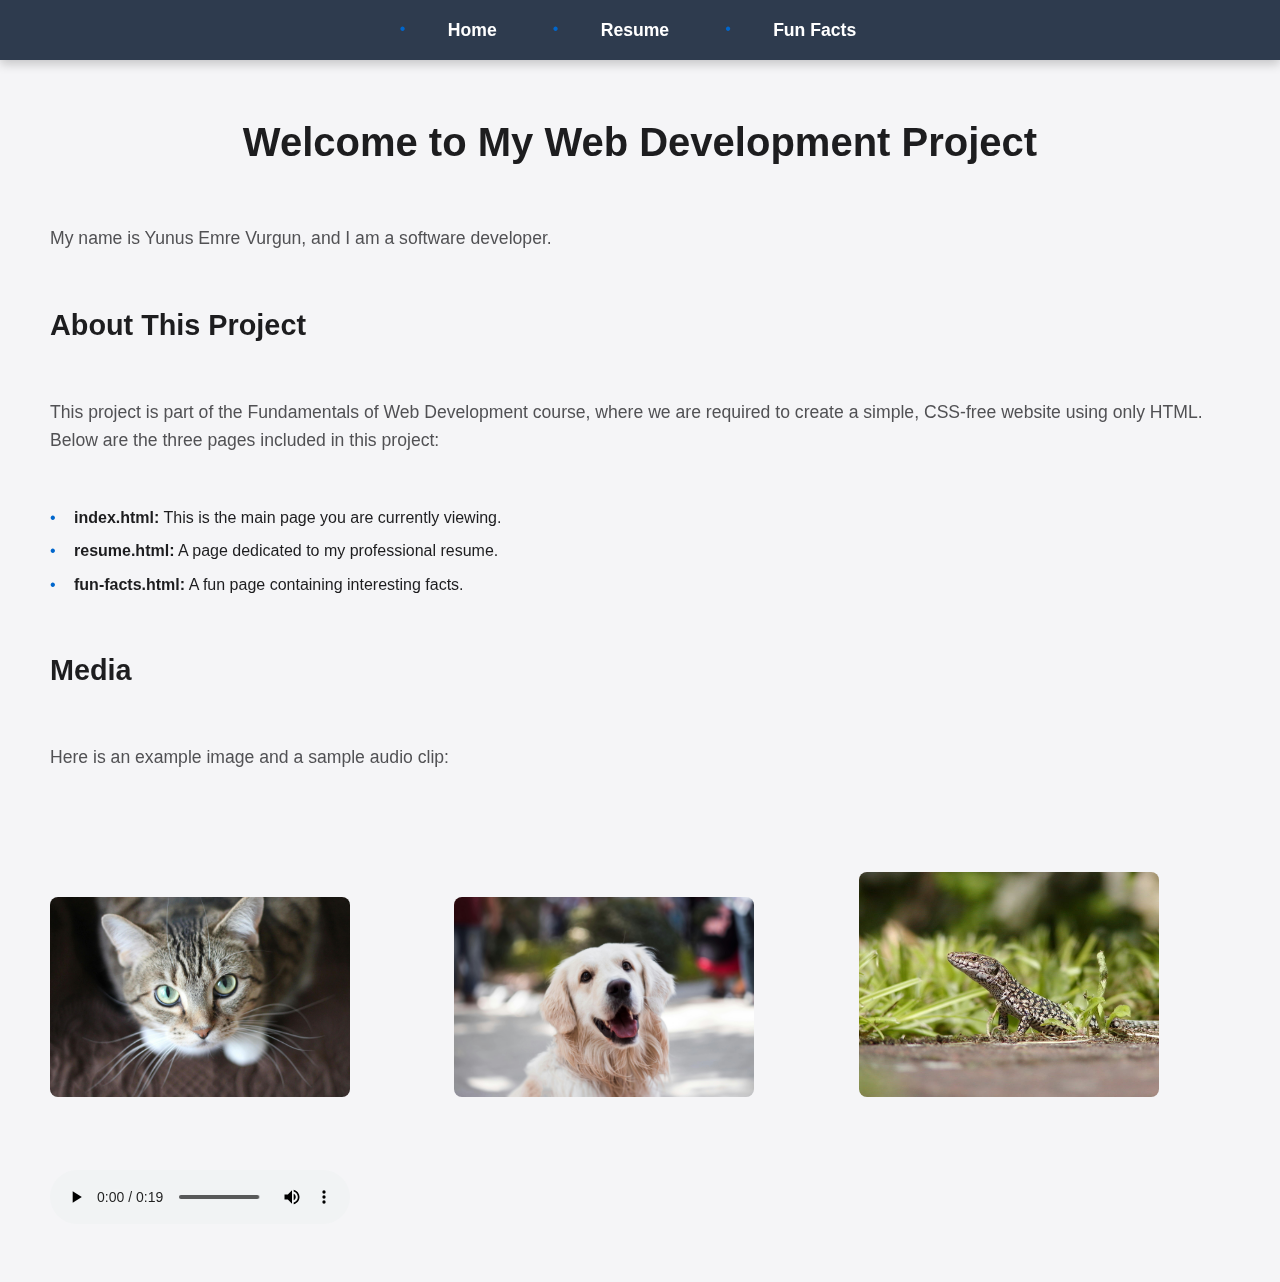
==== index.html @ 9a59749e "forked prev. version" ====
<!DOCTYPE html>
<html lang="en">
<head>
    <meta charset="UTF-8">
    <meta name="viewport" content="width=device-width, initial-scale=1.0">
                <link type="text/css" rel="stylesheet" href="css/normalize.css" />

                <link rel="stylesheet" href="css/styles.css">
                <link rel="stylesheet" href="css/index.css"><link rel="stylesheet" href="css/navbar.css">

    <title>Yunus Emre Vurgun - Project 1</title>
</head>
<body>    <header>
    <nav>
        <ul>
            <li><a href="index.html">Home</a></li>
            <li><a href="resume.html">Resume</a></li>
            <li><a href="fun-facts.html">Fun Facts</a></li>
        </ul>
    </nav>
</header>


    <h1>Welcome to My Web Development Project</h1>

    <p>My name is Yunus Emre Vurgun, and I am a software developer.</p>

 

    <h2>About This Project</h2>
    <p>This project is part of the Fundamentals of Web Development course, where we are required to create a simple, CSS-free website using only HTML. Below are the three pages included in this project:</p>
    <ul>
        <li><strong>index.html:</strong> This is the main page you are currently viewing.</li>
        <li><strong>resume.html:</strong> A page dedicated to my professional resume.</li>
        <li><strong>fun-facts.html:</strong> A fun page containing interesting facts.</li>
    </ul>

    <h2>Media</h2>
    <p>Here is an example image and a sample audio clip:</p>
    <img src="images/cat.jpg" alt="Image 1" width="300">
    <img src="images/dog.jpg" alt="Image 2" width="300">
    <img src="images/lizard.jpg" alt="Image 3" width="300">

    <audio controls>
        <source src="media/sound-effect.mp3" type="audio/mpeg">
        Your browser does not support the audio element.
    </audio>

</body>
</html>
---- css/styles.css ----
/* Global styles */
body {
  font-family: -apple-system, BlinkMacSystemFont, 'Segoe UI', Roboto, Oxygen-Sans, Ubuntu, Cantarell, 'Helvetica Neue', sans-serif;
  line-height: 1.6;
  color: #1d1d1f;
  background-color: #f5f5f7;
  margin: 0;
  padding: 0;
}

/* Header and Navigation styles */
header {
  background-color: rgba(0, 0, 0, 0.8);
  backdrop-filter: saturate(180%) blur(20px);
  padding: 1em 0;
  position: sticky;
  top: 0;
  z-index: 1000;
}
 

/* Main content styles */
main {
  max-width: 980px;
  margin: 2em auto;
  background-color: #fff;
  padding: 2em;
  border-radius: 18px;
  box-shadow: 0 4px 6px rgba(0, 0, 0, 0.1);
}

h1 {
  font-size: 3rem;
  font-weight: 700;
  color: #1d1d1f;
  margin-bottom: 0.5em;
  text-align: center;
}

h2 {
  font-size: 2rem;
  font-weight: 600;
  color: #1d1d1f;
  margin-top: 1em;
}

p {
  margin-bottom: 1em;
  font-size: 1.1rem;
  color: #515154;
}

img {
  max-width: 100%;
  height: auto;
  border-radius: 12px;
  transition: transform 0.3s ease-in-out;
}

img:hover {
  transform: scale(1.05);
}

/* Content section styles */
.content-section {
  margin-bottom: 2em;
  padding-bottom: 1em;
  border-bottom: 1px solid #d2d2d7;
  animation: fadeIn 1s ease-out;
}

.content-section:last-child {
  border-bottom: none;
}

/* Footer styles */
footer {
  text-align: center;
  padding: 1em 0;
  background-color: #f5f5f7;
  color: #86868b;
  font-size: 0.9rem;
}

/* Animation */
@keyframes fadeIn {
  from { opacity: 0; transform: translateY(20px); }
  to { opacity: 1; transform: translateY(0); }
}

/* Media query for responsive design */
@media screen and (max-width: 768px) {
  main {
    padding: 1em;
  }
  
  nav li {
    display: block;
    margin: 0.5em 0;
  }

  h1 {
    font-size: 2.5rem;
  }

  h2 {
    font-size: 1.8rem;
  }
}
---- css/index.css ----
p,h1,h2,ul,img,audio{
    margin:50px;
 }

h1 {
    font-size: 2.5rem;
    font-weight: 700;
    color: #1d1d1f;
    text-align: center;
    margin-bottom: 1em;
}

/* Section styles */
section {
    margin-bottom: 2em;
    padding: 1em;
    background-color: #f5f5f7;
    border-radius: 8px;
    transition: transform 0.3s ease;
}

section:hover {
    transform: translateY(-5px);
}

h2 {
    font-size: 1.8rem;
    color: #1d1d1f;
    margin-bottom: 0.5em;
}

p {
    color: #515154;
    line-height: 1.6;
}

/* Image styles */
img {
    max-width: 100%;
    height: auto;
    border-radius: 8px;
    margin-bottom: 1em;
    transition: transform 0.3s ease;
}

img:hover {
    transform: scale(1.05);
}

/* Link styles */
a {
    color: #0066cc;
    text-decoration: none;
    transition: color 0.3s ease;
}

a:hover {
    color: #0077ed;
    text-decoration: underline;
}

/* List styles */
ul {
    list-style-type: none;
    padding-left: 0;
}

li {
    margin-bottom: 0.5em;
    padding-left: 1.5em;
    position: relative;
}

li::before {
    content: "•";
    color: #0066cc;
    position: absolute;
    left: 0;
}

/* Animation */
@keyframes fadeIn {
    from { opacity: 0; transform: translateY(20px); }
    to { opacity: 1; transform: translateY(0); }
}

main > * {
    animation: fadeIn 0.5s ease-out forwards;
}

/* Responsive design */
@media screen and (max-width: 600px) {
    main {
        padding: 1em;
    }

    h1 {
        font-size: 2rem;
    }

    h2 {
        font-size: 1.5rem;
    }
}
---- css/navbar.css ----
header {
    background-color: #2e3b4e;
    box-shadow: 0px 4px 10px rgba(0, 0, 0, 0.2);
    padding: 1rem 0;
    margin: 0;
    position: relative;
    z-index: 10;
}

nav {
    max-width: 1200px;
    margin: 0 auto;
    display: flex;
    justify-content: center;
    align-items: center;
}

nav ul {
    list-style: none;
    padding: 0;
    margin: 0;
    display: flex;
}

nav ul li {
    margin: 0 1rem;
}

nav ul li a {
    text-decoration: none;
    color: #ffffff;
    font-size: 1.2rem;
    font-weight: 600;
    font-family: 'SF Pro Display', sans-serif;
    transition: color 0.3s ease, box-shadow 0.3s ease;
    padding: 0.5rem 1rem;
    border-radius: 5px;
}

nav ul li a:hover {
    color: #ffcc00;
    box-shadow: 0px 2px 5px rgba(255, 204, 0, 0.4);
}

@media (max-width: 768px) {
    nav {
        padding: 0 1rem;
    }
    
    nav ul {
        flex-direction: column;
        text-align: center;
    }

    nav ul li {
        margin: 0.5rem 0;
    }

    nav ul li a {
        font-size: 1.5rem;
    }
}

@media (min-width: 769px) {
    nav ul {
        justify-content: space-around;
    }

    nav ul li a {
        font-size: 1.1rem;
        padding: 0.75rem 1.5rem;
    }
}
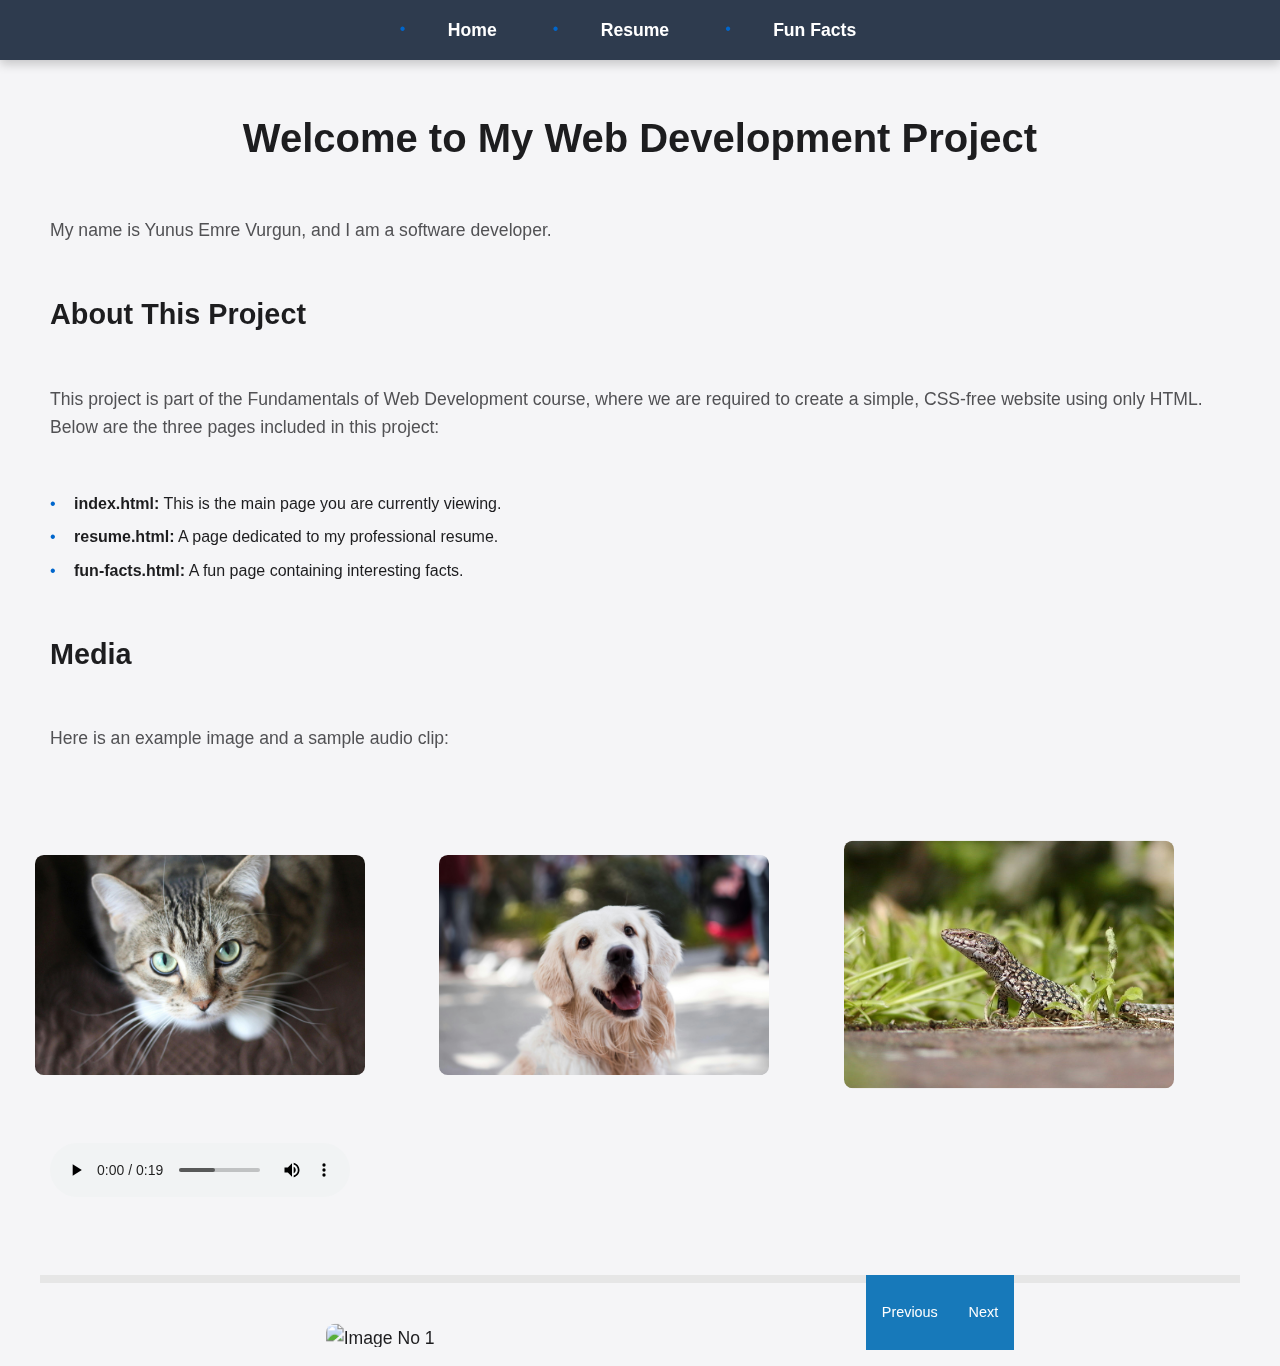
==== commit 28046434: "Update index.html" ====
--- a/index.html
+++ b/index.html
@@ -5,7 +5,10 @@
     <meta charset="UTF-8">
     <meta name="viewport" content="width=device-width, initial-scale=1.0">
                 <link type="text/css" rel="stylesheet" href="css/normalize.css" />
+      <script src="js/slider.js" defer></script>
+     <link rel="stylesheet" href="foundation/css/foundation.min.css" />
 
+ 
                 <link rel="stylesheet" href="css/styles.css">
                 <link rel="stylesheet" href="css/index.css"><link rel="stylesheet" href="css/navbar.css">
 
@@ -47,5 +50,25 @@
         Your browser does not support the audio element.
     </audio>
 
+
+     <div class="grid-container">
+  <div class="slider grid-x grid-padding-x align-center">
+    <div class="cell medium-8 large-6">
+       <div class="slide">
+        <img src="https://cdn.pixabay.com/photo/2024/09/03/18/03/desert-9019840_1280.jpg" alt="Image No 1">
+      </div>
+      <div class="slide">
+        <img src="https://cdn.pixabay.com/photo/2017/09/22/09/48/desert-2774945_1280.jpg" alt="Image 2">
+      </div>
+      <div class="slide">
+        <img src="https://cdn.pixabay.com/photo/2022/12/02/14/13/desert-7630943_1280.jpg" alt="Image 3">
+      </div>
+    </div>
+    <button id="prev" class="button">Previous</button>
+    <button id="next" class="button">Next</button>
+  </div>
+</div>
+
+    
 </body>
 </html>
--- a/css/styles.css
+++ b/css/styles.css
@@ -1,3 +1,47 @@
+@media (min-width: 600px) {
+  main {
+    padding: 1.5em;
+  }
+
+  h1 {
+    font-size: 2.8rem;
+  }
+
+  img {
+    border-radius: 10px;
+  }
+
+  nav ul {
+    flex-direction: row;
+  }
+
+  .content-section {
+    box-shadow: 0 4px 8px rgba(0, 0, 0, 0.2);
+  }
+}
+
+@media (min-width: 1024px) {
+  main {
+    max-width: 1200px;
+  }
+
+  h1 {
+    font-size: 3.5rem;
+  }
+
+  h2 {
+    font-size: 2.5rem;
+  }
+
+  img {
+    transform: scale(1.1);
+  }
+
+  .content-section {
+    margin-bottom: 3em;
+  }
+}
+
 /* Global styles */
 body {
   font-family: -apple-system, BlinkMacSystemFont, 'Segoe UI', Roboto, Oxygen-Sans, Ubuntu, Cantarell, 'Helvetica Neue', sans-serif;
@@ -106,4 +150,4 @@
   h2 {
     font-size: 1.8rem;
   }
-}+}
